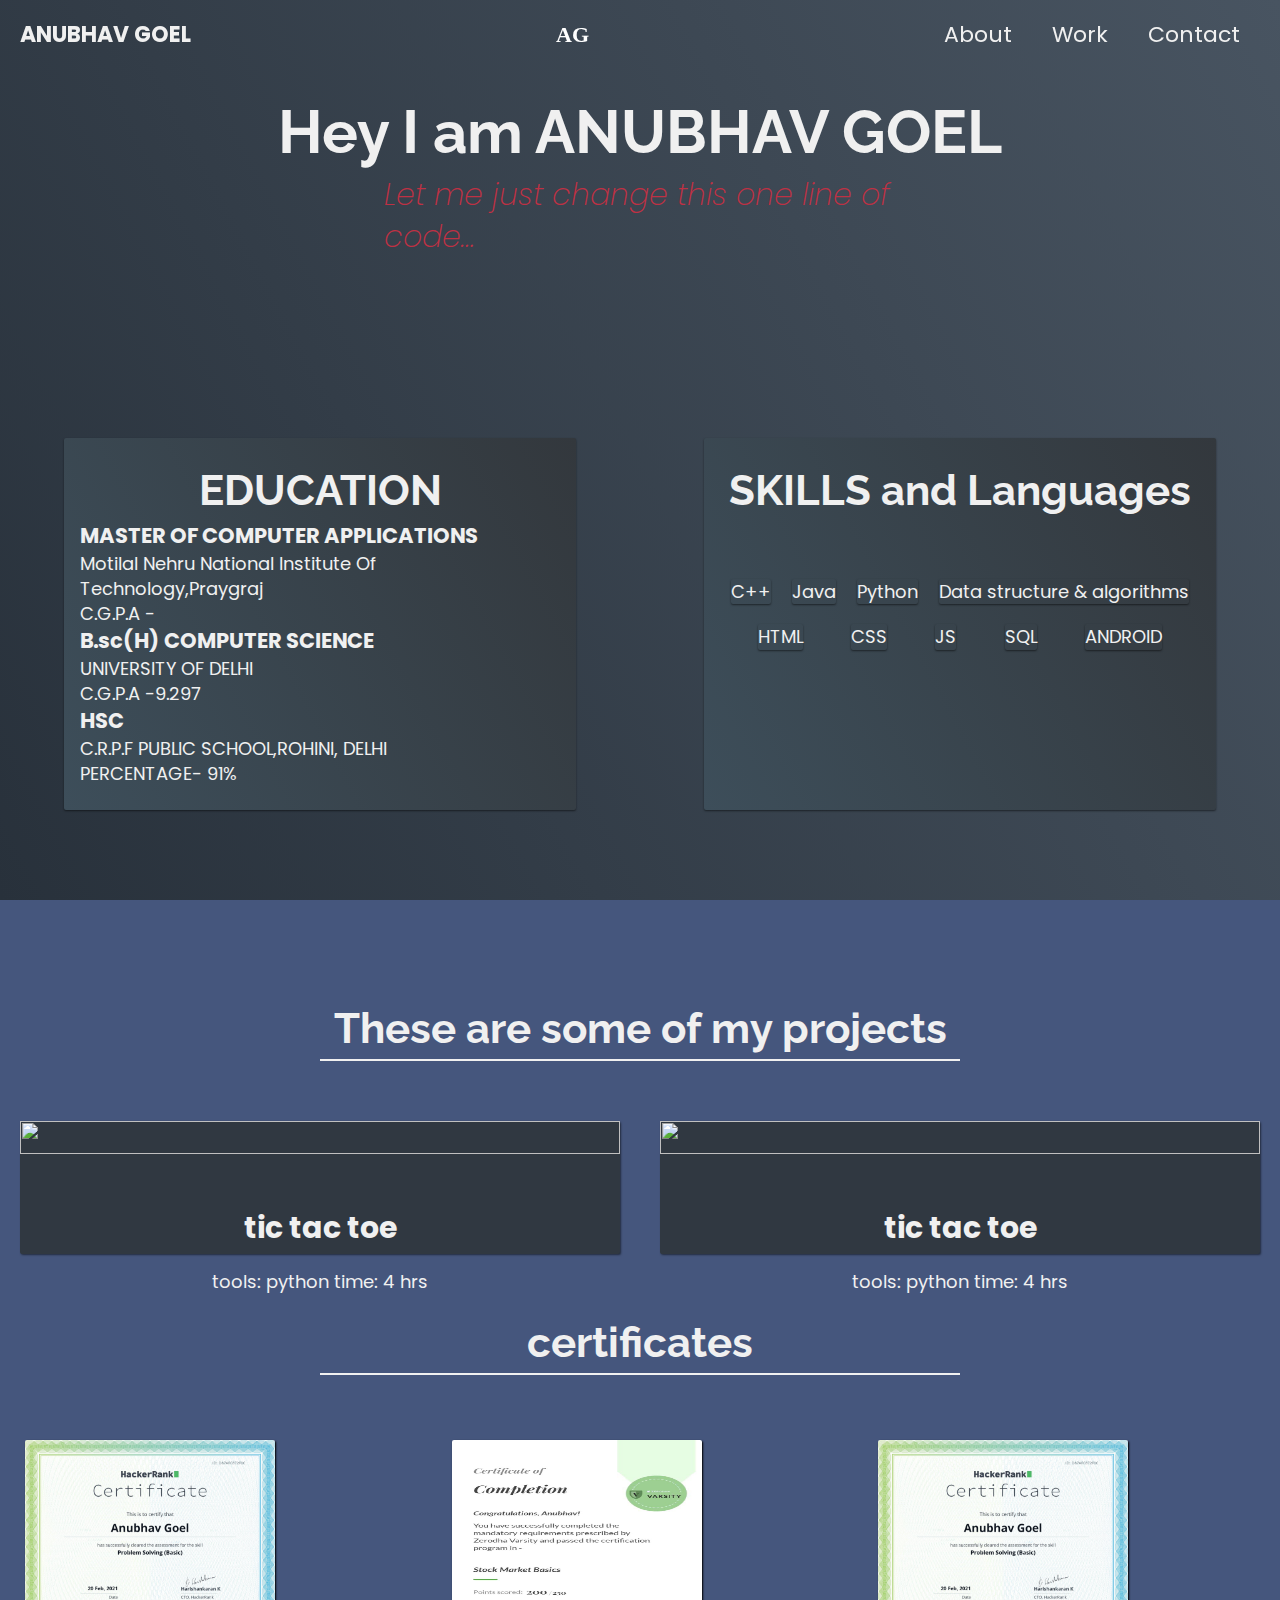
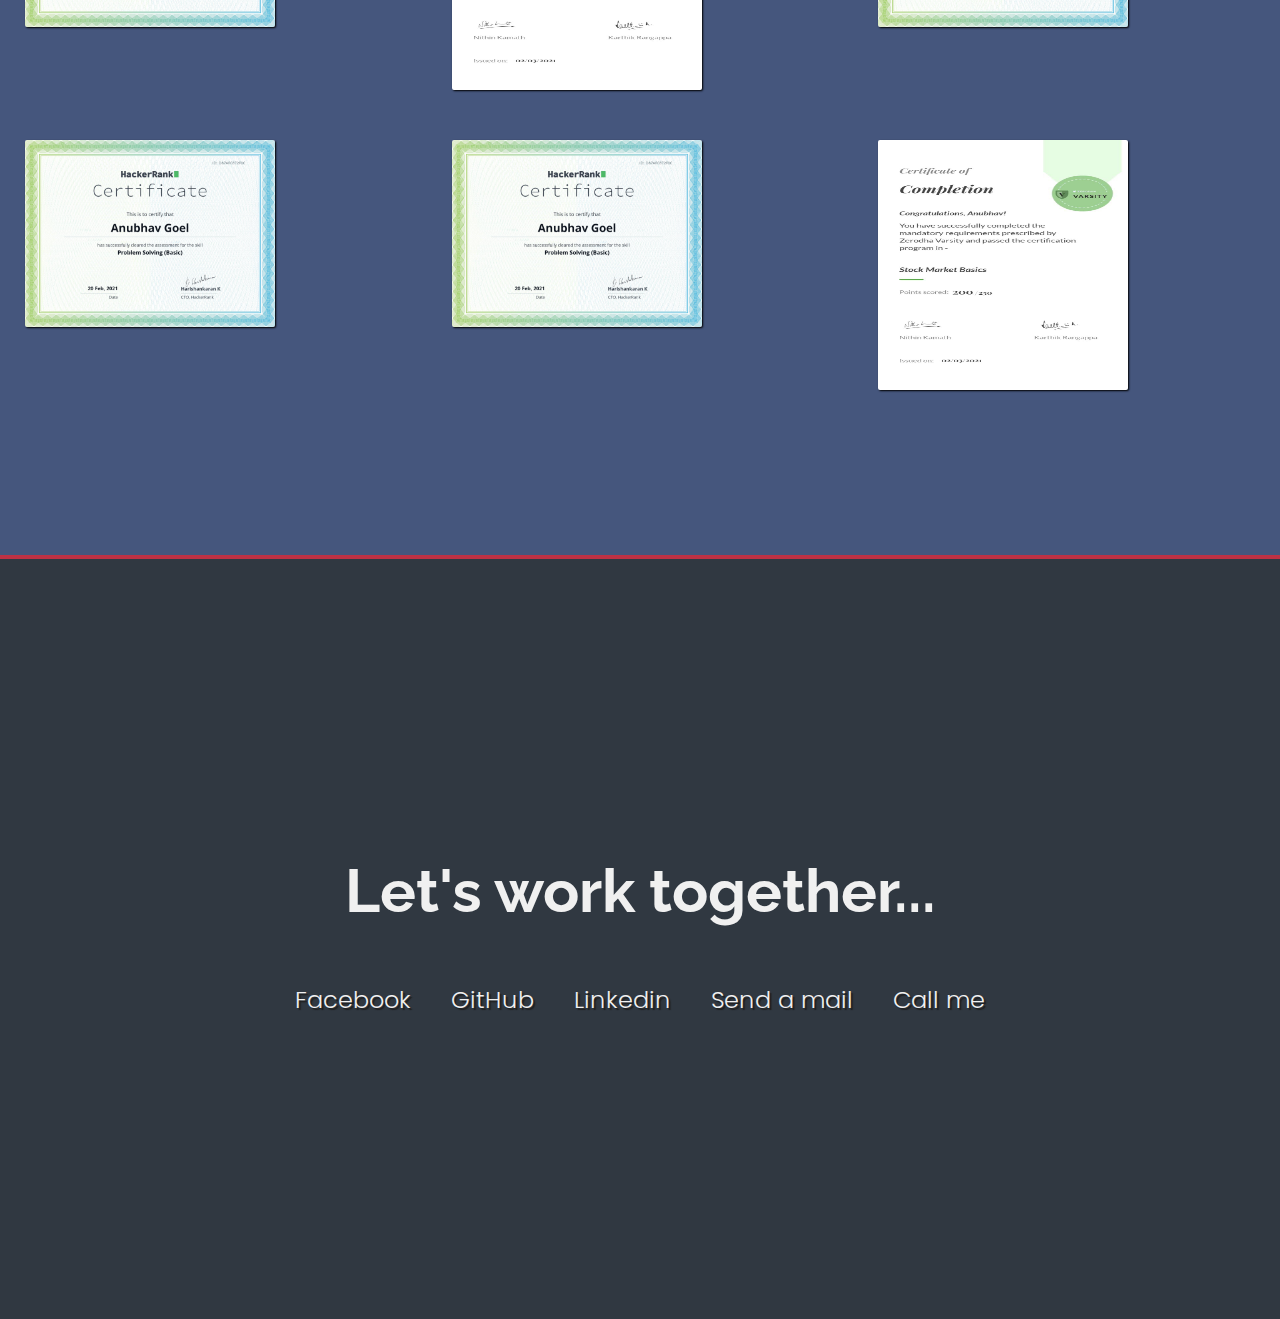
==== index.html @ eb65d2e5 "Rename main.html to index.html" ====
<!DOCTYPE html>
<html lang="en">
<head>
    <meta charset="UTF-8">
    <link href="main.css" type="text/css" rel="stylesheet">
    <link
            href="https://fonts.googleapis.com/css?family=Poppins:200i,300,400&display=swap"
            rel="stylesheet"
    />
    <link
            href="https://fonts.googleapis.com/css?family=Raleway:700&display=swap"
            rel="stylesheet"
    />

    <title>Welcome!</title>
</head>
<body>

<nav id="navbar" class="nav">
    <h3 id="name">ANUBHAV GOEL</h3>
    <h3 id="logo">AG</h3>
    <ul class="nav-list">

       <li>
            <a href="#welcome-section">About</a>
        </li>
        <li>
            <a href="#projects">Work</a>
        </li>
        <li>
            <a href="#contact">Contact</a>
        </li>
    </ul>
</nav>
<section id="welcome-section" class="welcome-section">
    <section class="first-welcome">
        <h1>Hey I am ANUBHAV GOEL</h1>

            <p>Let me just change this one line of code…</p>



    </section>
    <section id="skillandeducation">
        <div class="es">
        <h2>
            EDUCATION
        </h2>
            <h3>MASTER OF COMPUTER APPLICATIONS</h3>
            <p>Motilal Nehru National Institute Of Technology,Praygraj<br>C.G.P.A - </p>
            <h3>B.sc(H) COMPUTER SCIENCE</h3>
            <p>UNIVERSITY OF DELHI<br>C.G.P.A -9.297 </p>
            <h3>HSC</h3>
            <p>C.R.P.F PUBLIC SCHOOL,ROHINI, DELHI <br>PERCENTAGE- 91% </p>
        </div>
        <div class="es">

                <h2>SKILLS and Languages</h2>
            <div id="skills">
                <p>C++</p><p>Java</p><p>Python</p><p>Data structure & algorithms</p><p>HTML</p><p>CSS</p><p>JS</p><p>SQL</p><p>ANDROID</p>

            </div>
                </div>
    </section>


</section>
<section id="projects" class="projects-section">
    <h2 class="projects-section-header">These are some of my projects</h2>
    <div class="projects-grid">

        <div id="tictctoe" class="project">
            <img class="project-image" src="https://upload.wikimedia.org/wikipedia/commons/thumb/3/32/Tic_tac_toe.svg/1200px-Tic_tac_toe.svg.png">
            <h3 class="project-title">
                tic tac toe
            </h3>
            <p>
                tools: python
                time: 4 hrs
            </p>

        </div>
        <div id="ticctoe" class="project">
            <img class="project-image" src="https://upload.wikimedia.org/wikipedia/commons/thumb/3/32/Tic_tac_toe.svg/1200px-Tic_tac_toe.svg.png">
            <h3 class="project-title">
                tic tac toe
            </h3>
            <p>
                tools: python
                time: 4 hrs
            </p>

        </div>

    </div>
    <section id="certifcations">
        <h2 class="projects-section-header">certificates</h2>
        <div class="projects-grid">
                <img class="certi" src="download.png">
                <img class="certi" src="photo_2021-04-27_12-41-40.jpg">
            <img class="certi" src="download.png">
            <img class="certi" src="download.png">
            <img class="certi" src="download.png">
            <img class="certi" src="photo_2021-04-27_12-41-40.jpg">



    </section>
</section>




<!-- END CONTACT SECTION -->

<!-- START FOOTER SECTION -->

<footer>
    <section id="contact" class="contact-section">
        <div class="contact-section-header">
            <h2>Let's work together...</h2>
        </div>
        <div class="contact-links">
            <a
                    href="https://www.facebook.com/anubhav.goel.50/"
                    target="_blank"
                    class="btn contact-details"
            ><i class="fab fa-facebook-square"></i> Facebook</a
            >
            <a
                    id="profile-link"
                    href="https://github.com/AnubhavGoel2808"
                    target="_blank"
                    class="btn contact-details"
            ><i class="fab fa-github"></i> GitHub</a
            >
            <a
                    href="https://www.linkedin.com/in/anubhav-goel-326009191/"
                    target="_blank"
                    class="btn contact-details"
            ><i class="fab fa-linkedin-in"></i> Linkedin</a
            >
            <a href="mailto:anubhavgoel9911@gmail.com" class="btn contact-details"
            ><i class="fas fa-at"></i> Send a mail</a
            >
            <a href="tel:9911955393" class="btn contact-details"
            ><i class="fas fa-mobile-alt"></i> Call me</a
            >
        </div>
    </section>
</footer>



</body>
</html>
---- main.css ----
/* Custom properties/variables  */
:root {
    --main-white: #f0f0f0;
    --main-red: #be3144;
    --main-blue: #45567d;
    --main-gray: #303841;
}

/* Base reset */
* {
    margin: 0;
    padding: 0;
}

/* box-sizing and font sizing */
*,
*::before,
*::after {
    box-sizing: inherit;
}

html {
    box-sizing: border-box;

    /* Set font size for easy rem calculations
     * default document font size = 16px, 1rem = 16px, 100% = 16px
     * (100% / 16px) * 10 = 62.5%, 1rem = 10px, 62.5% = 10px
    */
    font-size: 62.5%;
    scroll-behavior: smooth;
}

/* A few media query to set some font sizes at different screen sizes.
 * This helps automate a bit of responsiveness.
 * The trick is to use the rem unit for size values, margin and padding.
 * Because rem is relative to the document font size
 * when we scale up or down the font size on the document
 * it will affect all properties using rem units for the values.
*/

/* I am using the em unit for breakpoints
 * The calculation is the following
 * screen size divided by browser base font size
 * As an example: a breakpoint at 980px
 * 980px / 16px = 61.25em
*/

/* 1200px / 16px = 75em */
@media (max-width: 75em) {
    html {
        font-size: 60%;
    }
}

/* 980px / 16px = 61.25em */
@media (max-width: 61.25em) {
    html {
        font-size: 58%;
    }
}

/* 460px / 16px = 28.75em */
@media (max-width: 28.75em) {
    html {
        font-size: 55%;
    }
}

/* Base styles */

body {
    font-family: 'Poppins', sans-serif;
    font-size: 1.8rem; /* 18px */
    font-weight: 400;
    line-height: 1.4;
    color: var(--main-white);
}

h1,
h2 {
    font-family: 'Raleway', sans-serif;
    font-weight: 700;
    text-align: center;
}

h1 {
    font-size: 6rem;
}

h2 {
    font-size: 4.2rem;
}

ul {
    list-style: none;
}

a {
    text-decoration: none;
    color: var(--main-white);
}

img {
    display: block;
    width: 100%;
}

/* nav */

.nav {
    display: flex;
    justify-content: space-between;
    position: fixed;
    top: 0;
    left: 0;
    width: 100%;
    background: transparent;


}

.nav-list {
    display: flex;
    margin-right: 2rem;
}

@media (max-width: 28.75em) {
    .nav {
        justify-content: center;
    }

    .nav-list {
        margin: 0 1rem;
    }
}

.nav-list a {
    display: block;
    font-size: 2.2rem;
    padding: 2rem;
}
#logo {
    color: #ffffff; font-family: "Great Vibes", cursive;
    display: block;
    font-size: 2.2rem;
    padding: 2rem;
    margin-left: 10px;
    animation: mymove 1s infinite;
}

@keyframes mymove {
    100% {transform: rotatey(360deg);}
}
.nav-list a:hover {
    background: var(--main-blue);
}

#name{
    display: block;
    font-size: 2.2rem;
    padding: 2rem;
}
/* Welcome section */

.welcome-section {
    display: flex;
    flex-direction: column;
    justify-content: space-around;
    width: 100%;
    height: 100vh;
    background-color: #000;
    background-image: linear-gradient(62deg, #28313B 0%, #485461 100%);
}
.es {
    width: 40%;
    box-shadow: 0px 1px 2px rgba(0, 0, 0, 0.5);
    border-radius: 2px;
    padding: 24px 16px;
    background-color: #000;
    background-image: linear-gradient(62deg, #3D4E5A 0%, #33383D 100%);
}
.welcome-section>h1{
    margin-top: 40px;

}
.first-welcome > p {

    font-size: 3rem;
    font-weight: 200;
    font-style: italic;
    padding-left: 30%;
    padding-right:30% ;
    color: var(--main-red);
}
.first-welcome{
    display: flex;
    flex-direction: column;
    justify-content: space-evenly;

}
#skillandeducation{
    display: flex;
    flex-direction: row;

    justify-content: space-around;
}
#skillandeducation>h2{
    align: center;
}
#skills{
    padding-top: 10% ;
    display: flex;
    flex-direction: row;
    justify-content: space-evenly;
    align-content: space-between;
    flex-flow: row wrap;

}
#skills>p{
    margin: 10px 10px;
    box-shadow: 0px 1px 2px rgba(0, 0, 0, 0.5);
    border-radius: 2px;

}
@media (max-width: 400px){
    #skillandeducation{
        display: inline-block;
        justify-content: space-around;
    }
}
/* Projects section */

.projects-section {
    text-align: center;
    padding: 10rem 2rem;
    background: var(--main-blue);
}

.projects-section-header {
    max-width: 640px;
    margin: 0 auto 6rem auto;
    border-bottom: 0.2rem solid var(--main-white);
}

@media (max-width: 28.75em) {
    .projects-section-header {
        font-size: 4rem;
    }
}

/* "Automagic" image grid using no media queries */
.projects-grid {
    display: grid;
    grid-template-columns: repeat(auto-fit, minmax(320px, 1fr));
    grid-gap: 4rem;
    width: 100%;
    max-width: 1280px;
    margin: 0 auto;
    margin-bottom: 6rem;
}

@media (max-width: 30.625em) {
    .projects-section {
        padding: 6rem 1rem;
    }

    .projects-grid {
        grid-template-columns: 1fr;
    }
}

.project {
    background: var(--main-gray);
    box-shadow: 1px 1px 2px rgba(0, 0, 0, 0.5);
    border-radius: 2px;
}

.certi {
    max-height:250px;
    max-width: 250px;
    box-shadow: 1px 1px 2px rgba(0, 0, 0, 1);
    border-radius: 2px;
    transition: transform .2s;
    margin: 5px 5px;
}
.certi:hover{
    transform: scale(2);
}

.project-image {
    height: 50%;
    width: 100%;
    object-fit: cover;
}

.project-title {
    font-size: 3rem;
    padding: 2rem 0.5rem;
}
@media (max-width: 30.625em) {
    .project-title{
        padding: 1rem 0.5rem;
    }
    .project>img{
        height: 20%;
        width: 100%;
        object-fit: cover;
    }
}
.btn {
    display: inline-block;
    padding: 1rem 2rem;
    border-radius: 2px;
}

.btn-show-all {
    font-size: 2rem;
    background: var(--main-gray);
    transition: background 0.3s ease-out;
}

.btn-show-all:hover {
    background: var(--main-red);
}

.btn-show-all:hover > i {
    transform: translateX(2px);
}

.btn-show-all > i {
    margin-left: 10px;
    transform: translateX(0);
    transition: transform 0.3s ease-out;
}

/* Contact section */

.contact-section {
    display: flex;
    flex-direction: column;
    justify-content: center;
    align-items: center;
    text-align: center;
    width: 100%;
    height: 80vh;
    padding: 0 2rem;
    background: var(--main-gray);
}

.contact-section-header > h2 {
    font-size: 6rem;
}

@media (max-width: 28.75em) {
    .contact-section-header > h2 {
        font-size: 4rem;
    }
}

.contact-section-header > p {
    font-style: italic;
}

.contact-links {
    display: flex;
    justify-content: center;
    width: 100%;
    max-width: 980px;
    margin-top: 4rem;
    flex-wrap: wrap
}

.contact-details {
    font-size: 2.4rem;
    text-shadow: 2px 2px 1px #1f1f1f;
    transition: transform 0.3s ease-out;
}

.contact-details:hover {
    transform: translateY(8px);
}

/* Footer */

footer {
    font-weight: 300;
    display: flex;
    justify-content: space-evenly;
    padding: 2rem;
    background: var(--main-gray);
    border-top: 4px solid var(--main-red);
}

footer > p {
    margin: 2rem;
}

footer i {
    vertical-align: middle;
}

@media (max-width: 28.75em) {
    footer {
        flex-direction: column;
        text-align: center;
    }
}
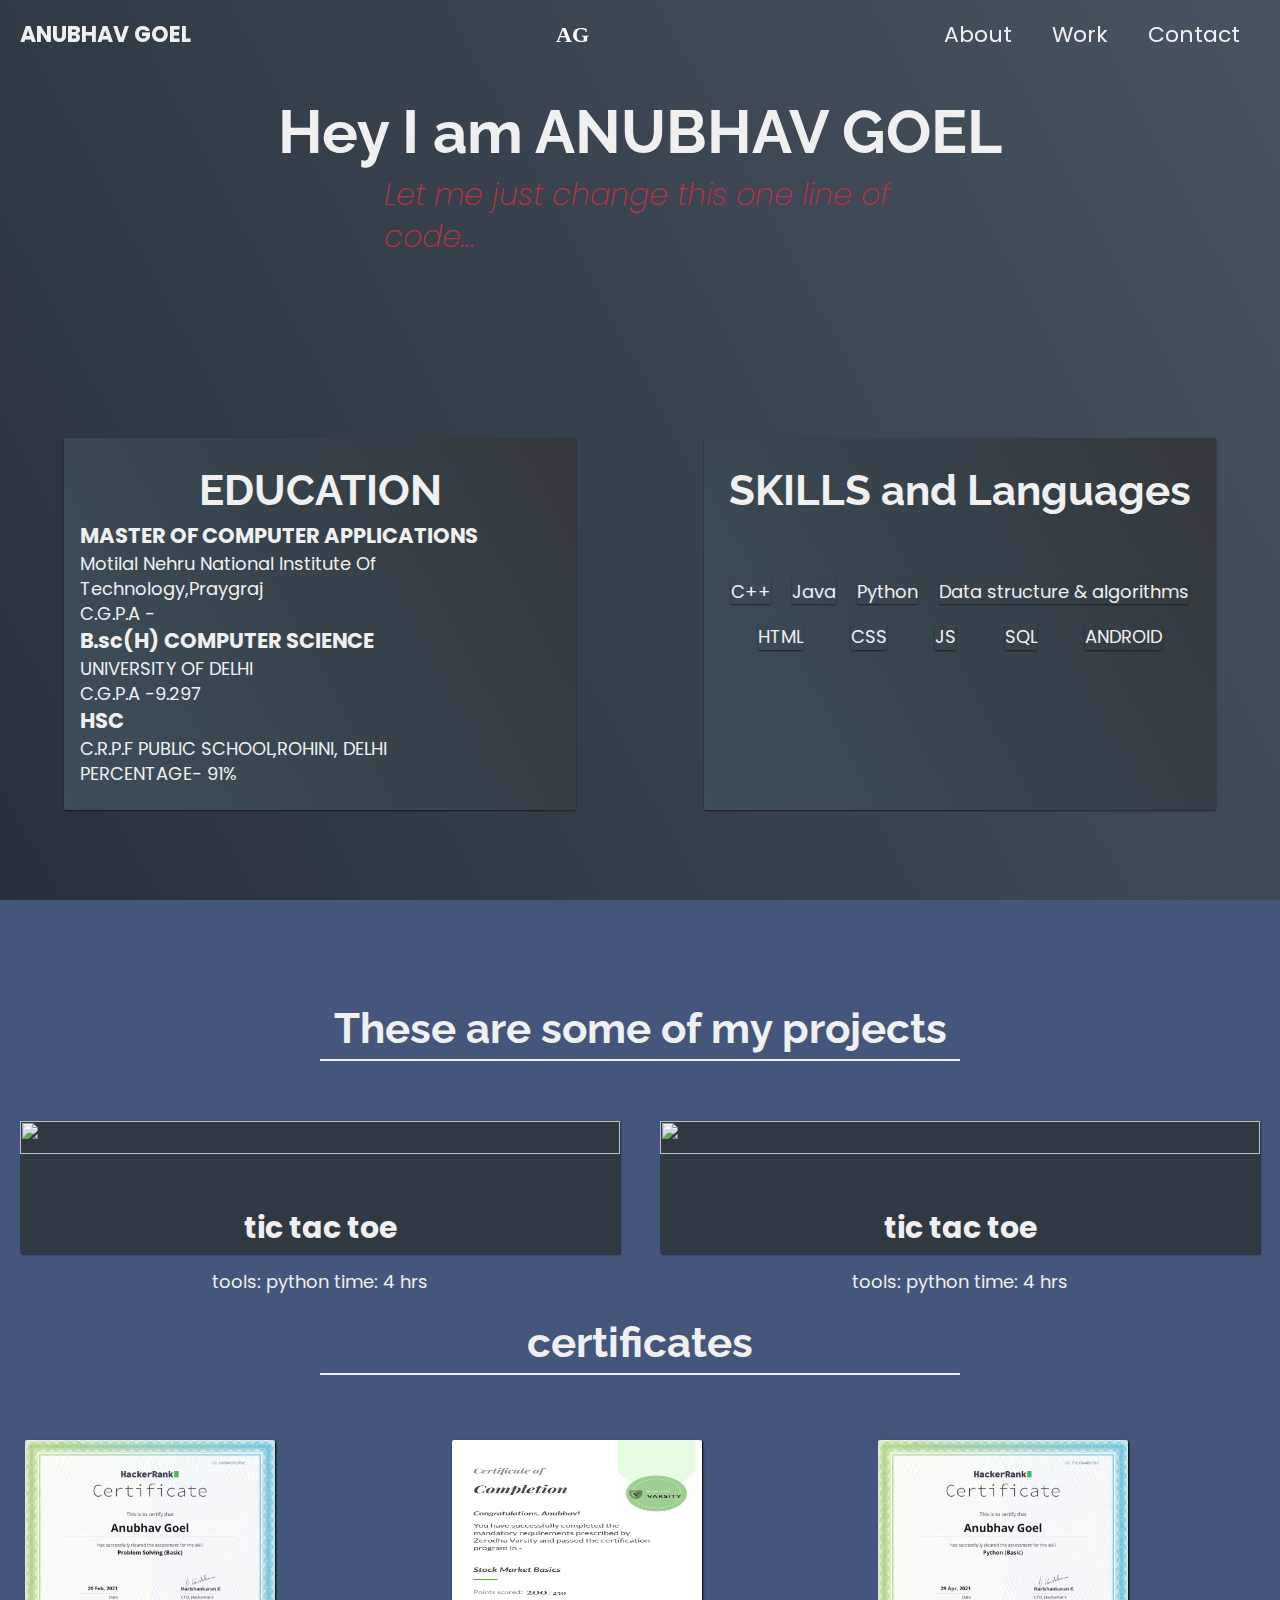
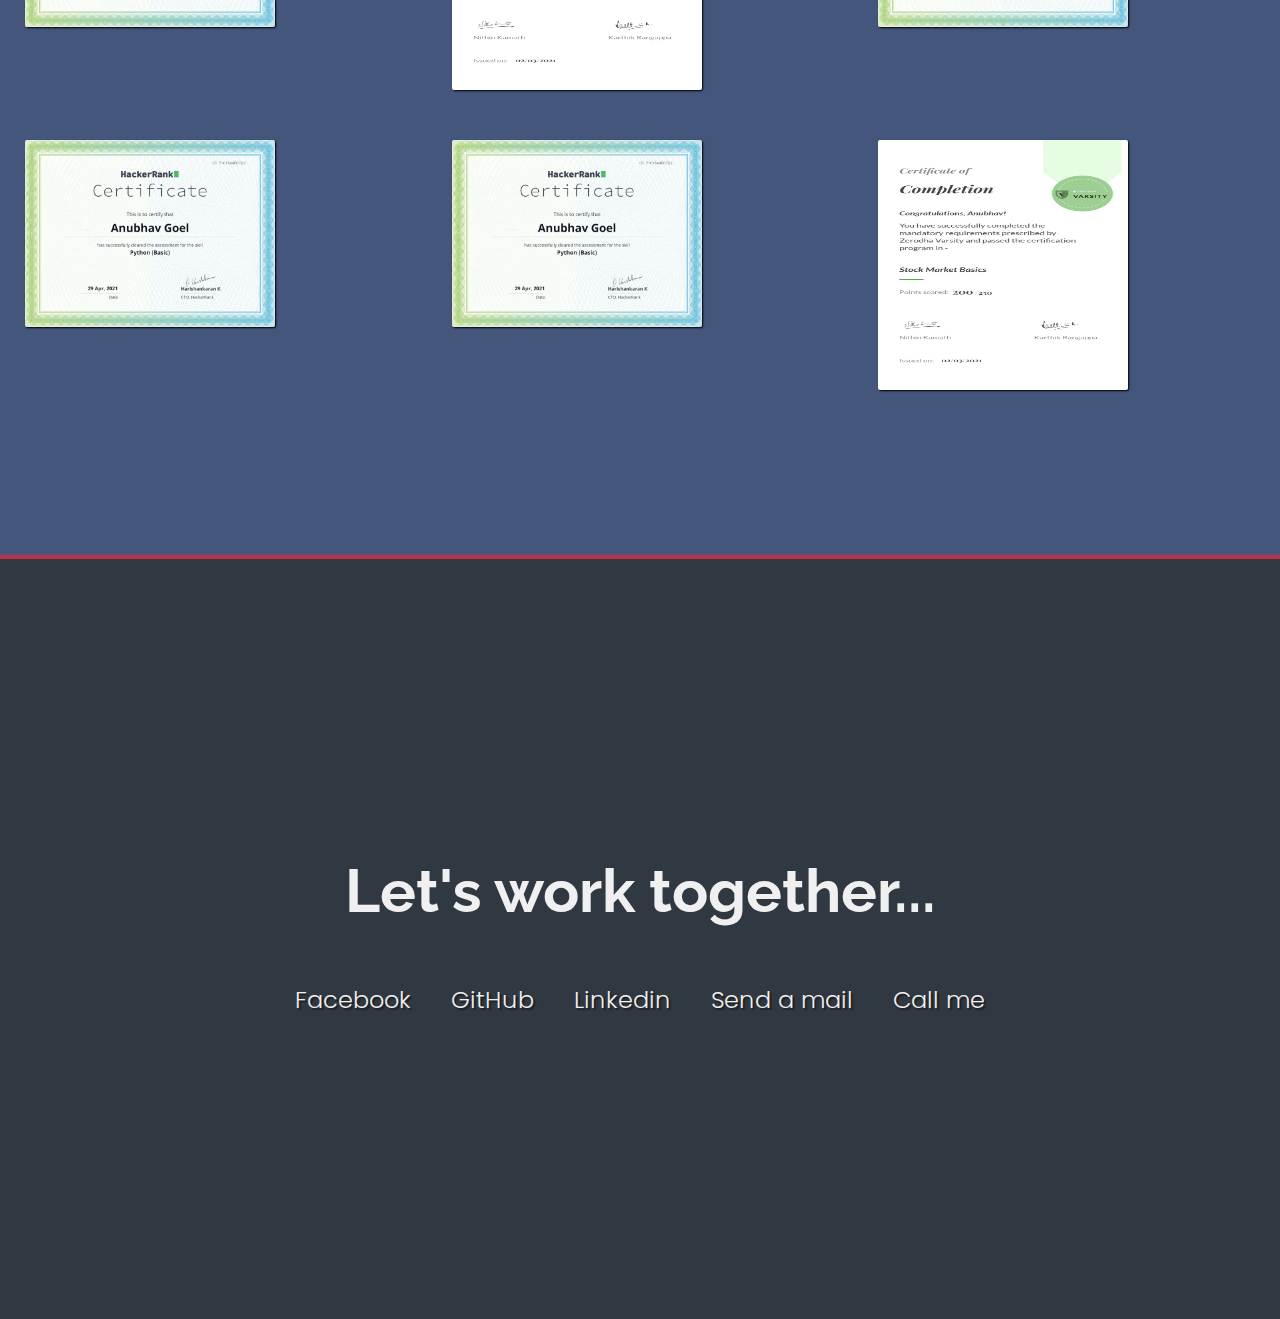
==== commit dfc15101: "new certi" ====
--- a/index.html
+++ b/index.html
@@ -96,7 +96,7 @@
     <section id="certifcations">
         <h2 class="projects-section-header">certificates</h2>
         <div class="projects-grid">
-                <img class="certi" src="download.png">
+                <img class="certi" src="ps.png">
                 <img class="certi" src="photo_2021-04-27_12-41-40.jpg">
             <img class="certi" src="download.png">
             <img class="certi" src="download.png">
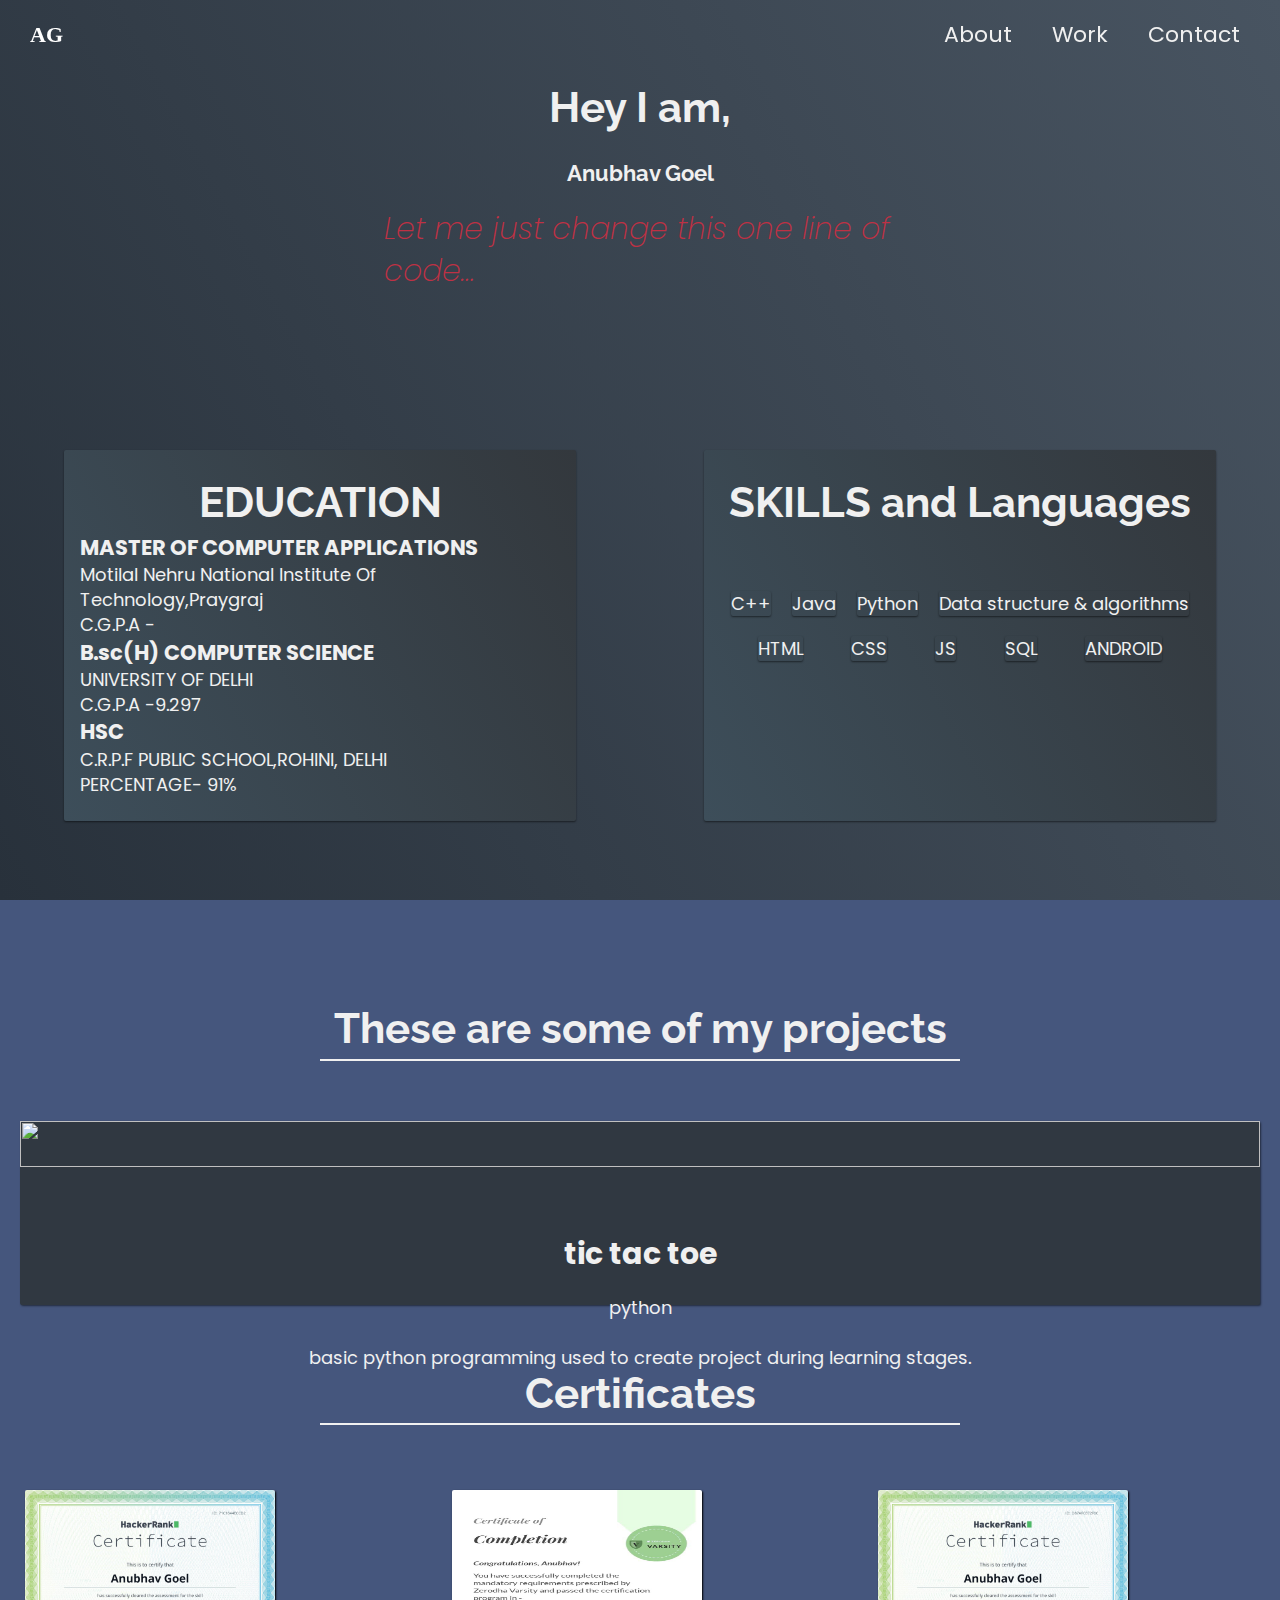
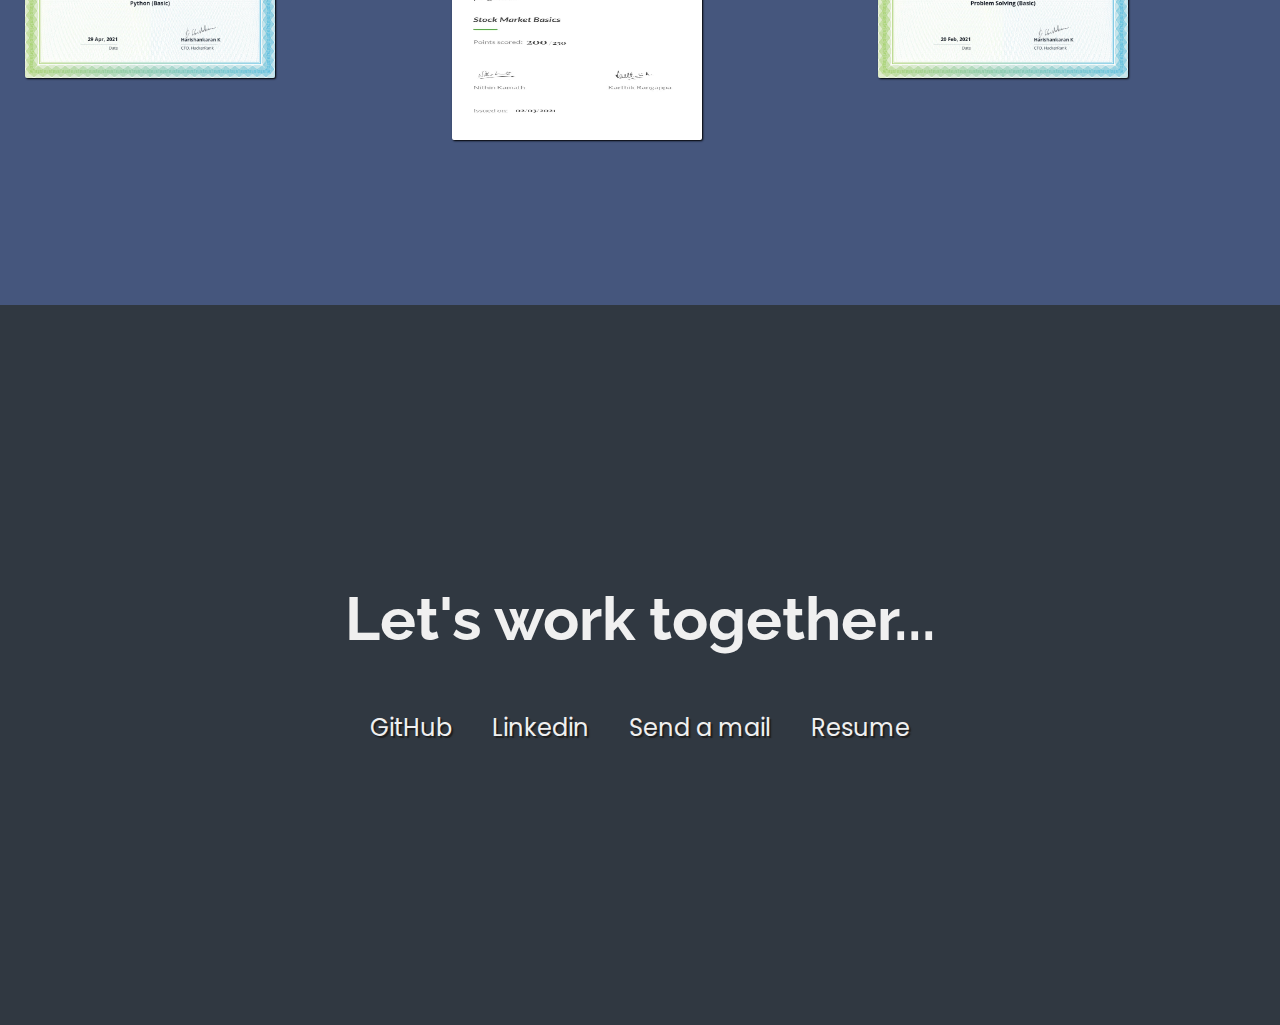
==== commit 65b27bd6: "new data and plan" ====
--- a/index.html
+++ b/index.html
@@ -15,9 +15,9 @@
     <title>Welcome!</title>
 </head>
 <body>
+<div class="vertical"></div>
+<nav id="navbar" class="nav">
 
-<nav id="navbar" class="nav">
-    <h3 id="name">ANUBHAV GOEL</h3>
     <h3 id="logo">AG</h3>
     <ul class="nav-list">
 
@@ -34,9 +34,10 @@
 </nav>
 <section id="welcome-section" class="welcome-section">
     <section class="first-welcome">
-        <h1>Hey I am ANUBHAV GOEL</h1>
 
-            <p>Let me just change this one line of code…</p>
+        <h2  id="hey">Hey I am,</h2>
+        <h1 id="name" > Anubhav Goel</h1>
+        <p id="para">Let me just change this one line of code…</p>
 
 
 
@@ -46,18 +47,20 @@
         <h2>
             EDUCATION
         </h2>
-            <h3>MASTER OF COMPUTER APPLICATIONS</h3>
-            <p>Motilal Nehru National Institute Of Technology,Praygraj<br>C.G.P.A - </p>
-            <h3>B.sc(H) COMPUTER SCIENCE</h3>
-            <p>UNIVERSITY OF DELHI<br>C.G.P.A -9.297 </p>
-            <h3>HSC</h3>
-            <p>C.R.P.F PUBLIC SCHOOL,ROHINI, DELHI <br>PERCENTAGE- 91% </p>
+            <h3 class="course">MASTER OF COMPUTER APPLICATIONS</h3>
+            <p class="institue">Motilal Nehru National Institute Of Technology,Praygraj<br></p><p class="grade">C.G.P.A - </p><p class>
+            <h3 class="course">B.sc(H) COMPUTER SCIENCE</h3>
+            <p class="institue">UNIVERSITY OF DELHI<br></p><p class="grade">C.G.P.A -9.297 </p>
+            <h3 class="course">HSC</h3>
+            <p class="institue">C.R.P.F PUBLIC SCHOOL,ROHINI, DELHI </p><p class="grade">PERCENTAGE- 91% </p>
         </div>
         <div class="es">
 
                 <h2>SKILLS and Languages</h2>
             <div id="skills">
-                <p>C++</p><p>Java</p><p>Python</p><p>Data structure & algorithms</p><p>HTML</p><p>CSS</p><p>JS</p><p>SQL</p><p>ANDROID</p>
+                <p class="sk">C++</p><p class="sk">Java</p>
+                <p class="sk">Python</p><p class="sk">Data structure & algorithms</p>
+                <p class="sk">HTML</p><p class="sk">CSS</p><p class="sk">JS</p><p class="sk">SQL</p><p class="sk">ANDROID</p>
 
             </div>
                 </div>
@@ -67,6 +70,7 @@
 </section>
 <section id="projects" class="projects-section">
     <h2 class="projects-section-header">These are some of my projects</h2>
+
     <div class="projects-grid">
 
         <div id="tictctoe" class="project">
@@ -74,37 +78,31 @@
             <h3 class="project-title">
                 tic tac toe
             </h3>
-            <p>
-                tools: python
-                time: 4 hrs
-            </p>
+            <div id="tools">
 
-        </div>
-        <div id="ticctoe" class="project">
-            <img class="project-image" src="https://upload.wikimedia.org/wikipedia/commons/thumb/3/32/Tic_tac_toe.svg/1200px-Tic_tac_toe.svg.png">
-            <h3 class="project-title">
-                tic tac toe
-            </h3>
-            <p>
-                tools: python
-                time: 4 hrs
+                <p class="sk-project" > python</p>
+
+
+            </div>
+
+
+            <p class="description">
+                <br>
+                basic python programming used to create project during learning stages.
             </p>
 
         </div>
 
+
+
     </div>
     <section id="certifcations">
-        <h2 class="projects-section-header">certificates</h2>
+        <h2 class="projects-section-header">Certificates</h2>
         <div class="projects-grid">
-                <img class="certi" src="ps.png">
-                <img class="certi" src="photo_2021-04-27_12-41-40.jpg">
-            <img class="certi" src="download.png">
-            <img class="certi" src="download.png">
             <img class="certi" src="download.png">
             <img class="certi" src="photo_2021-04-27_12-41-40.jpg">
-
-
-
+            <img class="certi" src="ps.png">
+        </div>
     </section>
 </section>
 
@@ -115,18 +113,18 @@
 
 <!-- START FOOTER SECTION -->
 
-<footer>
+
     <section id="contact" class="contact-section">
         <div class="contact-section-header">
             <h2>Let's work together...</h2>
         </div>
         <div class="contact-links">
-            <a
-                    href="https://www.facebook.com/anubhav.goel.50/"
-                    target="_blank"
-                    class="btn contact-details"
-            ><i class="fab fa-facebook-square"></i> Facebook</a
-            >
+<!--            <a-->
+<!--                    href="https://www.facebook.com/anubhav.goel.50/"-->
+<!--                    target="_blank"-->
+<!--                    class="btn contact-details"-->
+<!--            ><i class="fab fa-facebook-square"></i> Facebook</a-->
+<!--            >-->
             <a
                     id="profile-link"
                     href="https://github.com/AnubhavGoel2808"
@@ -143,12 +141,11 @@
             <a href="mailto:anubhavgoel9911@gmail.com" class="btn contact-details"
             ><i class="fas fa-at"></i> Send a mail</a
             >
-            <a href="tel:9911955393" class="btn contact-details"
-            ><i class="fas fa-mobile-alt"></i> Call me</a
-            >
+   <a href="https://drive.google.com/file/d/1Txlm8Wq35FRQ3VbwaGsjSF2kMcswc87Y/view?usp=sharing" target="_blank" class="btn contact-details">
+<i class="fas fa-mobile-alt"></i> Resume</a>
         </div>
     </section>
-</footer>
+
 
 
 
